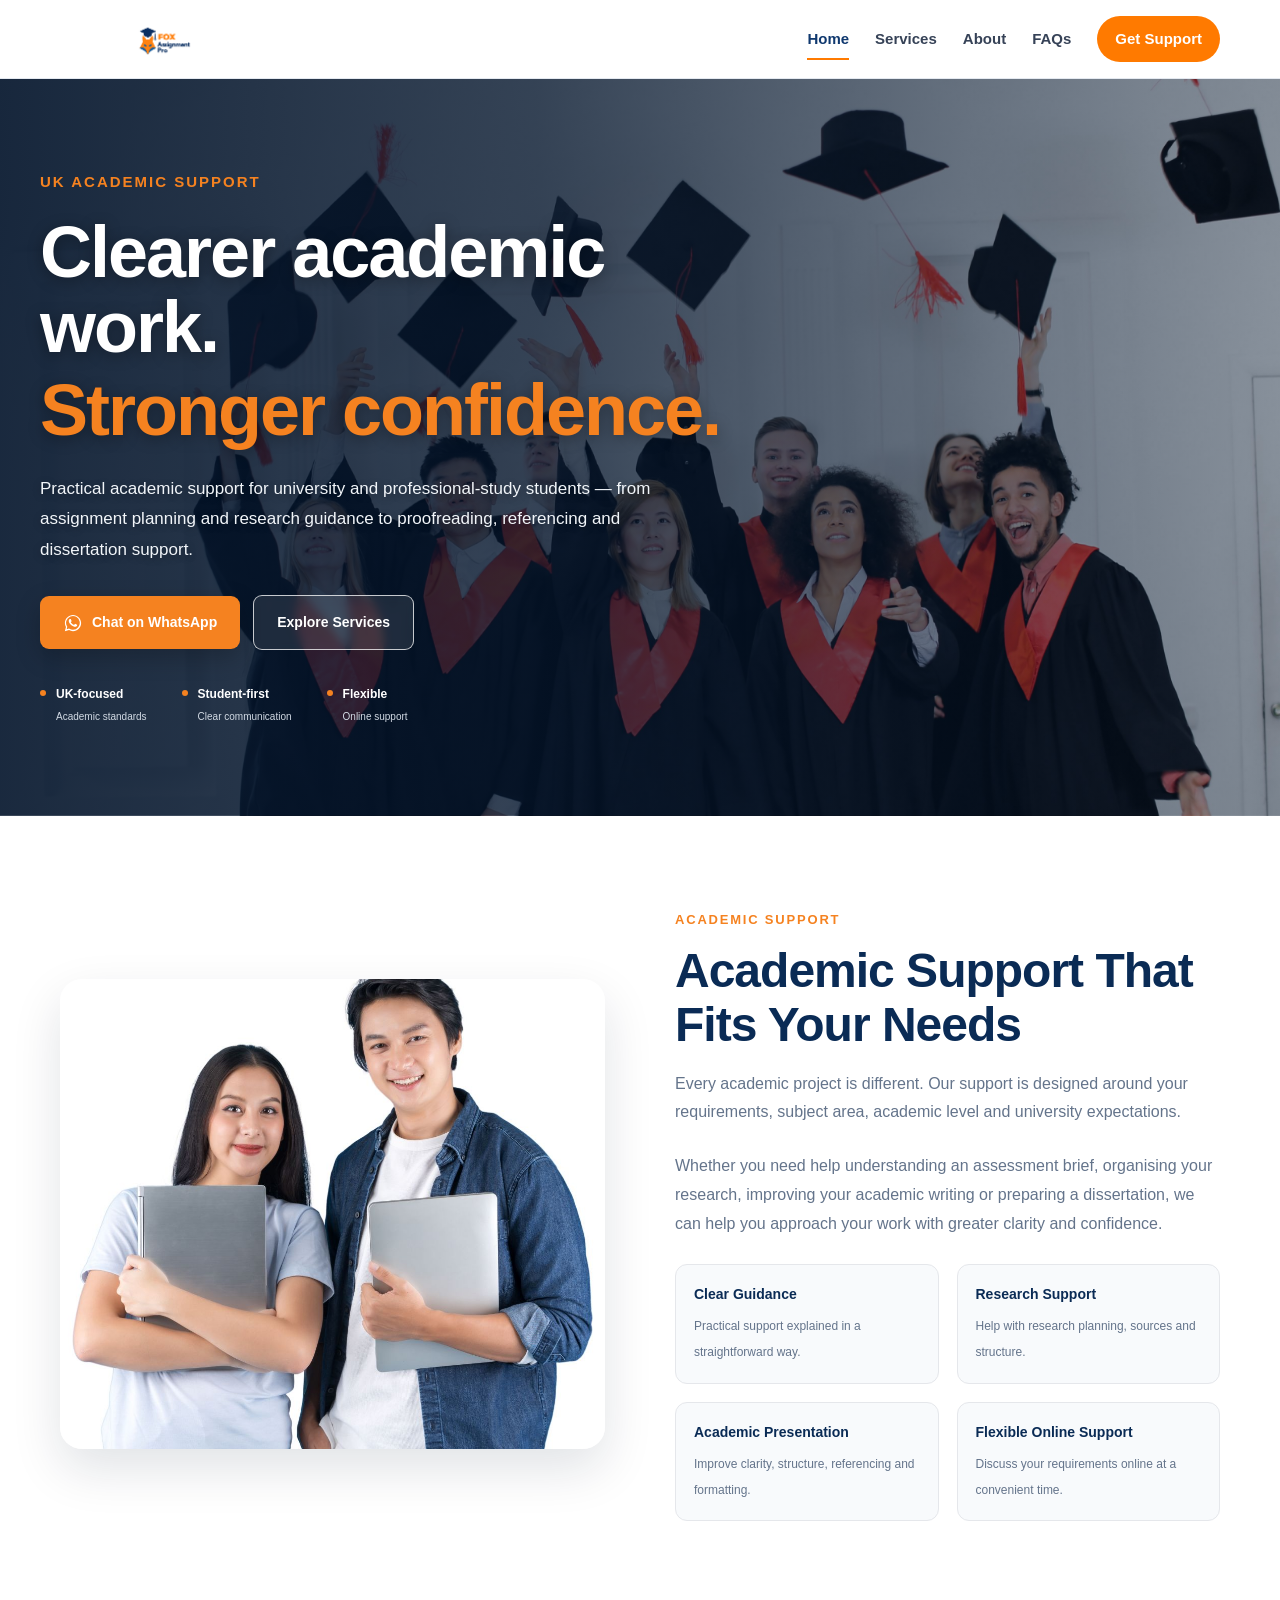
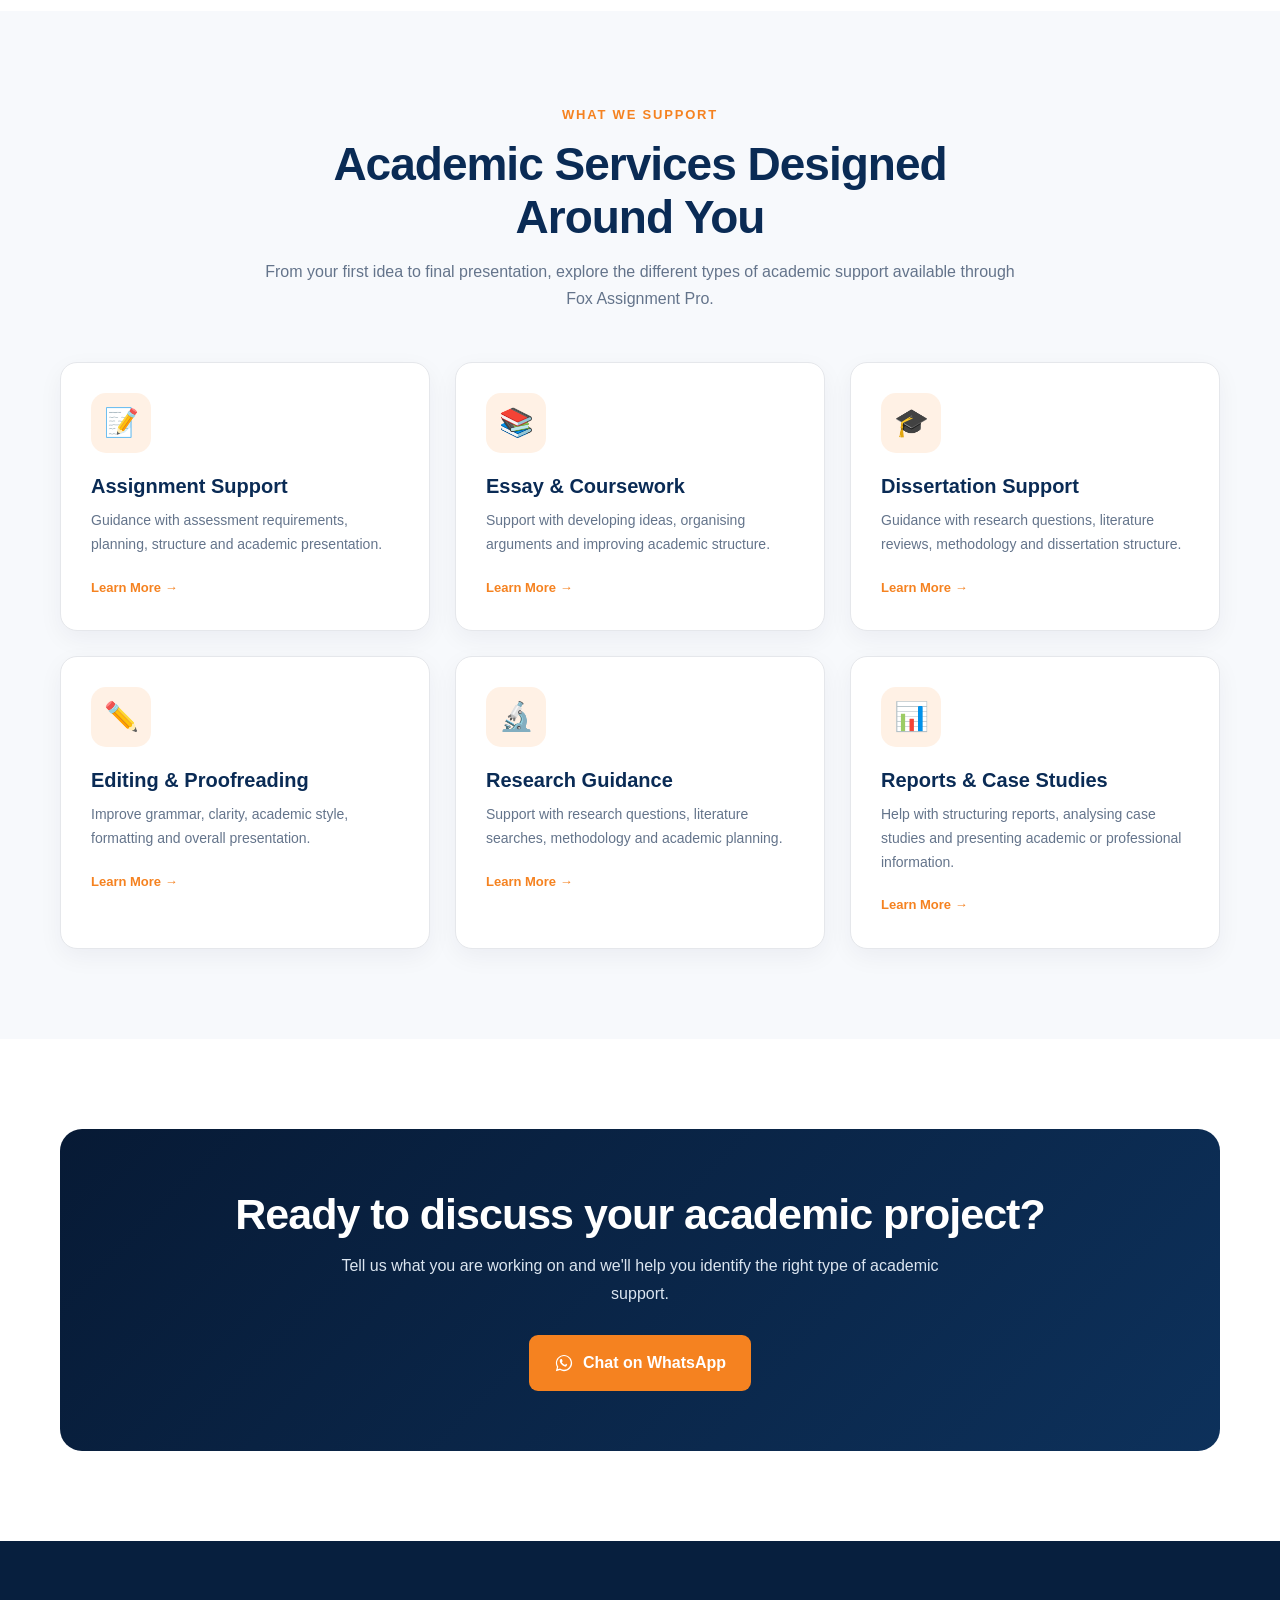
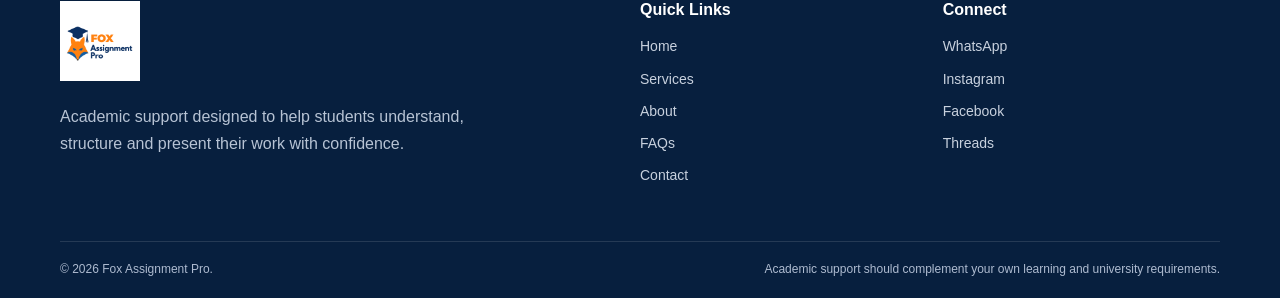
==== index.html @ 258c2dcb "Update index.html" ====
<!DOCTYPE html>
<html lang="en-GB">

<head>

    <meta charset="UTF-8">

    <meta name="viewport"
        content="width=device-width, initial-scale=1.0">

    <meta name="description"
        content="Fox Assignment Pro provides practical academic support for university and professional-study students, including assignment guidance, research support, proofreading and dissertation guidance.">

    <title>Fox Assignment Pro | Academic Support</title>

    <link rel="stylesheet"
        href="css/style.css">


    <style>

        /* =====================================================
           HOMEPAGE HERO
        ===================================================== */

        .home-hero {

            position: relative;

            min-height: 700px;

            display: flex;

            align-items: center;

            padding: 90px 20px;

            overflow: hidden;

            color: #ffffff;

            background-image:

                linear-gradient(
                    90deg,
                    rgba(3, 20, 43, 0.91) 0%,
                    rgba(3, 20, 43, 0.78) 42%,
                    rgba(3, 20, 43, 0.38) 100%
                ),

                url("home-hero.jpg");

            background-size: cover;

            background-position: center;

            background-repeat: no-repeat;

        }


        .home-hero-container {

            position: relative;

            z-index: 2;

            width: 100%;

            max-width: 1200px;

            margin: 0 auto;

        }


        .home-hero-content {

            max-width: 720px;

        }


        .home-eyebrow {

            display: inline-block;

            color: #f58220;

            font-size: 15px;

            font-weight: 900;

            text-transform: uppercase;

            letter-spacing: 2px;

            margin-bottom: 20px;

        }


        .home-hero h1 {

            margin: 0;

            color: #ffffff;

            font-size:
                clamp(44px, 6vw, 72px);

            line-height: 1.05;

            font-weight: 800;

            letter-spacing: -2px;

            text-shadow:
                0 3px 15px rgba(0,0,0,0.35);

        }


        .home-hero h1 .orange-text {

            display: block;

            color: #f58220;

            margin-top: 7px;

        }


        .home-hero-description {

            max-width: 650px;

            margin:
                25px 0 0;

            color: #f1f5f9;

            font-size: 17px;

            line-height: 1.8;

            text-shadow:
                0 2px 8px rgba(0,0,0,0.3);

        }


        /* =====================================================
           HERO BUTTONS
        ===================================================== */

        .home-hero-buttons {

            display: flex;

            align-items: center;

            gap: 13px;

            flex-wrap: wrap;

            margin-top: 30px;

        }


        .home-whatsapp-button {

            display: inline-flex;

            align-items: center;

            justify-content: center;

            gap: 9px;

            background: #f58220;

            color: #ffffff;

            padding:
                15px 23px;

            border-radius: 9px;

            text-decoration: none;

            font-size: 14px;

            font-weight: 800;

            transition:
                all 0.3s ease;

            box-shadow:
                0 8px 25px
                rgba(0,0,0,0.22);

        }


        .home-whatsapp-button:hover {

            background: #ffffff;

            color: #071a35;

            transform:
                translateY(-3px);

        }


        .home-explore-button {

            display: inline-flex;

            align-items: center;

            justify-content: center;

            background:
                rgba(255,255,255,0.10);

            color: #ffffff;

            border:
                1px solid
                rgba(255,255,255,0.75);

            padding:
                15px 23px;

            border-radius: 9px;

            text-decoration: none;

            font-size: 14px;

            font-weight: 800;

            transition:
                all 0.3s ease;

            backdrop-filter: blur(5px);

        }


        .home-explore-button:hover {

            background: #ffffff;

            color: #071a35;

            border-color: #ffffff;

        }


        .home-whatsapp-icon {

            width: 20px;

            height: 20px;

            flex-shrink: 0;

        }


        /* =====================================================
           HERO TRUST POINTS
        ===================================================== */

        .home-trust-points {

            display: flex;

            gap: 35px;

            flex-wrap: wrap;

            margin-top: 35px;

        }


        .home-trust-item {

            position: relative;

            padding-left: 16px;

        }


        .home-trust-item::before {

            content: "";

            position: absolute;

            left: 0;

            top: 5px;

            width: 6px;

            height: 6px;

            background: #f58220;

            border-radius: 50%;

        }


        .home-trust-title {

            display: block;

            color: #ffffff;

            font-size: 12px;

            font-weight: 800;

            margin-bottom: 4px;

        }


        .home-trust-description {

            display: block;

            color: #d2dae4;

            font-size: 10px;

        }


        /* =====================================================
           ACADEMIC SUPPORT INTRO
        ===================================================== */

        .academic-support-section {

            background: #ffffff;

        }


        .academic-support-layout {

            display: grid;

            grid-template-columns:
                1fr 1fr;

            gap: 70px;

            align-items: center;

        }


        .academic-support-image {

            width: 100%;

            height: 470px;

            object-fit: cover;

            border-radius: 22px;

            display: block;

            box-shadow:
                0 20px 50px
                rgba(7, 26, 53, 0.12);

        }


        .academic-support-content {

            max-width: 590px;

        }


        .academic-support-label {

            display: inline-block;

            color: #f58220;

            font-size: 13px;

            font-weight: 900;

            text-transform: uppercase;

            letter-spacing: 1.8px;

            margin-bottom: 14px;

        }


        .academic-support-content h2 {

            margin:
                0 0 18px;

            color: #0a2b55;

            font-size:
                clamp(34px, 4vw, 48px);

            line-height: 1.12;

            font-weight: 800;

        }


        .academic-support-content > p {

            margin:
                0 0 25px;

            color: #64748b;

            font-size: 16px;

            line-height: 1.8;

        }


        .academic-support-points {

            display: grid;

            grid-template-columns:
                1fr 1fr;

            gap: 18px;

            margin-top: 25px;

        }


        .academic-support-point {

            padding:
                18px;

            background: #f8fafc;

            border:
                1px solid #e5e7eb;

            border-radius: 12px;

        }


        .academic-support-point strong {

            display: block;

            color: #0a2b55;

            font-size: 14px;

            margin-bottom: 6px;

        }


        .academic-support-point span {

            color: #64748b;

            font-size: 12px;

            line-height: 1.5;

        }


        /* =====================================================
           SERVICES SECTION
        ===================================================== */

        .home-services-section {

            background: #f7f9fc;

        }


        .home-services-intro {

            max-width: 760px;

            margin:
                0 auto 50px;

            text-align: center;

        }


        .home-services-label {

            display: inline-block;

            color: #f58220;

            font-size: 13px;

            font-weight: 900;

            text-transform: uppercase;

            letter-spacing: 1.8px;

            margin-bottom: 12px;

        }


        .home-services-intro h2 {

            margin:
                0 0 14px;

            color: #0a2b55;

            font-size:
                clamp(32px, 4vw, 46px);

            line-height: 1.15;

            font-weight: 800;

        }


        .home-services-intro p {

            margin: 0;

            color: #64748b;

            font-size: 16px;

            line-height: 1.7;

        }


        .home-service-grid {

            display: grid;

            grid-template-columns:
                repeat(3, 1fr);

            gap: 25px;

        }


        .home-service-card {

            background: #ffffff;

            border:
                1px solid #e5e7eb;

            border-radius: 17px;

            padding: 30px;

            box-shadow:
                0 8px 25px
                rgba(7, 26, 53, 0.05);

            transition:
                all 0.3s ease;

        }


        .home-service-card:hover {

            transform:
                translateY(-7px);

            box-shadow:
                0 18px 40px
                rgba(7, 26, 53, 0.12);

        }


        .home-service-icon {

            width: 60px;

            height: 60px;

            border-radius: 15px;

            display: flex;

            align-items: center;

            justify-content: center;

            background: #fff1e5;

            font-size: 28px;

            margin-bottom: 20px;

        }


        .home-service-card h3 {

            color: #0a2b55;

            font-size: 20px;

            line-height: 1.3;

            margin:
                0 0 10px;

        }


        .home-service-card p {

            color: #64748b;

            font-size: 14px;

            line-height: 1.7;

            margin:
                0 0 17px;

        }


        .home-service-card a {

            color: #f58220;

            font-size: 13px;

            font-weight: 800;

            text-decoration: none;

        }


        .home-service-card a:hover {

            color: #0a2b55;

        }


        /* =====================================================
           FINAL CTA
        ===================================================== */

        .home-final-cta {

            background:
                linear-gradient(
                    135deg,
                    #071a35,
                    #0d315b
                );

            border-radius: 22px;

            padding:
                60px 35px;

            color: #ffffff;

            text-align: center;

        }


        .home-final-cta h2 {

            margin:
                0 0 12px;

            color: #ffffff;

            font-size:
                clamp(30px, 4vw, 43px);

            line-height: 1.2;

        }


        .home-final-cta p {

            max-width: 650px;

            margin:
                0 auto 28px;

            color: #dbe5f0;

            line-height: 1.7;

            font-size: 16px;

        }


        .home-final-cta-button {

            display: inline-flex;

            align-items: center;

            justify-content: center;

            gap: 9px;

            background: #f58220;

            color: #ffffff;

            padding:
                15px 25px;

            border-radius: 9px;

            text-decoration: none;

            font-weight: 800;

            transition:
                all 0.3s ease;

        }


        .home-final-cta-button:hover {

            background: #ffffff;

            color: #071a35;

            transform:
                translateY(-2px);

        }


        /* =====================================================
           TABLET
        ===================================================== */

        @media (max-width: 950px) {

            .home-hero {

                min-height: 650px;

                background-position:
                    center center;

            }


            .academic-support-layout {

                grid-template-columns: 1fr;

                gap: 45px;

            }


            .academic-support-content {

                max-width: 800px;

            }


            .academic-support-image {

                height: 430px;

            }


            .home-service-grid {

                grid-template-columns:
                    repeat(2, 1fr);

            }

        }


        /* =====================================================
           MOBILE
        ===================================================== */

        @media (max-width: 650px) {

            .home-hero {

                min-height: auto;

                padding:
                    80px 18px;

                background-position:
                    62% center;

            }


            .home-hero h1 {

                font-size: 43px;

                letter-spacing: -1px;

            }


            .home-eyebrow {

                font-size: 12px;

                letter-spacing: 1.5px;

            }


            .home-hero-description {

                font-size: 15px;

                line-height: 1.7;

            }


            .home-hero-buttons {

                flex-direction: column;

                align-items: stretch;

            }


            .home-whatsapp-button,
            .home-explore-button {

                width: 100%;

                box-sizing: border-box;

            }


            .home-trust-points {

                display: grid;

                grid-template-columns:
                    repeat(3, 1fr);

                gap: 12px;

            }


            .home-trust-title {

                font-size: 10px;

            }


            .home-trust-description {

                font-size: 8px;

            }


            .academic-support-layout {

                gap: 35px;

            }


            .academic-support-image {

                height: 350px;

                border-radius: 16px;

            }


            .academic-support-content h2 {

                font-size: 34px;

            }


            .academic-support-points {

                grid-template-columns: 1fr;

            }


            .home-service-grid {

                grid-template-columns: 1fr;

            }


            .home-final-cta {

                padding:
                    45px 25px;

            }

        }

    </style>

</head>


<body>


    <!-- =====================================================
         HEADER
    ===================================================== -->

    <header class="site-header">

        <div class="container nav-wrap">


            <a
                class="brand"
                href="index.html">

                <img
                    src="logo.png"
                    alt="Fox Assignment Pro logo">

            </a>


            <button
                class="menu-toggle"
                aria-label="Open navigation"
                aria-expanded="false">

                ☰

            </button>


            <nav class="nav">


                <a
                    class="active"
                    href="index.html">

                    Home

                </a>


                <a
                    href="services.html">

                    Services

                </a>


                <a
                    href="about.html">

                    About

                </a>


                <a
                    href="faq.html">

                    FAQs

                </a>


                <a
                    class="nav-cta"
                    href="contact.html">

                    Get Support

                </a>


            </nav>


        </div>

    </header>



    <main>


        <!-- =================================================
             HERO
        ================================================= -->

        <section class="home-hero">


            <div class="home-hero-container">


                <div class="home-hero-content">


                    <span class="home-eyebrow">

                        UK ACADEMIC SUPPORT

                    </span>


                    <h1>

                        Clearer academic work.

                        <span class="orange-text">

                            Stronger confidence.

                        </span>

                    </h1>


                    <p class="home-hero-description">

                        Practical academic support for university
                        and professional-study students — from
                        assignment planning and research guidance
                        to proofreading, referencing and
                        dissertation support.

                    </p>


                    <div class="home-hero-buttons">


                        <!-- WHATSAPP -->

                        <a
                            class="home-whatsapp-button"
                            href="https://wa.me/447916691104?text=Hello%20Fox%20Assignment%20Pro%2C%20I%20would%20like%20to%20discuss%20academic%20support."
                            target="_blank"
                            rel="noopener">


                            <svg
                                class="home-whatsapp-icon"
                                viewBox="0 0 32 32"
                                xmlns="http://www.w3.org/2000/svg"
                                aria-hidden="true">

                                <path
                                    fill="currentColor"
                                    d="M16 3C8.82 3 3 8.82 3 16c0 2.3.6 4.55 1.74 6.54L3 29l6.64-1.7A12.94 12.94 0 0 0 16 29c7.18 0 13-5.82 13-13S23.18 3 16 3zm0 23.7c-2.05 0-4.06-.55-5.81-1.6l-.42-.25-3.94 1.01 1.05-3.83-.27-.44A10.95 10.95 0 1 1 16 26.7zm6-8.22c-.33-.17-1.96-.97-2.26-1.08-.3-.11-.52-.17-.74.17-.22.33-.85 1.08-1.04 1.3-.19.22-.38.25-.71.08-.33-.17-1.4-.52-2.67-1.65-.99-.88-1.66-1.96-1.85-2.29-.19-.33-.02-.51.14-.68.15-.15.33-.38.49-.57.16-.19.22-.33.33-.55.11-.22.06-.41-.03-.58-.08-.17-.74-1.78-1.01-2.44-.27-.64-.54-.55-.74-.56h-.63c-.22 0-.58.08-.88.41-.3.33-1.16 1.13-1.16 2.76s1.19 3.2 1.35 3.42c.17.22 2.34 3.58 5.67 5.02.79.34 1.41.54 1.89.69.79.25 1.5.21 2.07.13.63-.09 1.96-.8 2.24-1.57.27-.77.27-1.43.19-1.57-.08-.14-.3-.22-.63-.39z"/>

                            </svg>


                            Chat on WhatsApp


                        </a>


                        <a
                            class="home-explore-button"
                            href="services.html">

                            Explore Services

                        </a>


                    </div>


                    <div class="home-trust-points">


                        <div class="home-trust-item">

                            <span class="home-trust-title">

                                UK-focused

                            </span>

                            <span class="home-trust-description">

                                Academic standards

                            </span>

                        </div>


                        <div class="home-trust-item">

                            <span class="home-trust-title">

                                Student-first

                            </span>

                            <span class="home-trust-description">

                                Clear communication

                            </span>

                        </div>


                        <div class="home-trust-item">

                            <span class="home-trust-title">

                                Flexible

                            </span>

                            <span class="home-trust-description">

                                Online support

                            </span>

                        </div>


                    </div>


                </div>


            </div>


        </section>



        <!-- =================================================
             ACADEMIC SUPPORT SECTION
        ================================================= -->

        <section
            class="section academic-support-section">


            <div class="container">


                <div class="academic-support-layout">


                    <!-- IMAGE -->

                    <div>

                        <img
                            class="academic-support-image"
                            src="academic-support.jpg"
                            alt="Students working with laptops">

                    </div>


                    <!-- TEXT -->

                    <div class="academic-support-content">


                        <span class="academic-support-label">

                            ACADEMIC SUPPORT

                        </span>


                        <h2>

                            Academic Support That Fits Your Needs

                        </h2>


                        <p>

                            Every academic project is different.
                            Our support is designed around your
                            requirements, subject area, academic
                            level and university expectations.

                        </p>


                        <p>

                            Whether you need help understanding an
                            assessment brief, organising your research,
                            improving your academic writing or
                            preparing a dissertation, we can help
                            you approach your work with greater
                            clarity and confidence.

                        </p>


                        <div class="academic-support-points">


                            <div class="academic-support-point">

                                <strong>

                                    Clear Guidance

                                </strong>

                                <span>

                                    Practical support explained
                                    in a straightforward way.

                                </span>

                            </div>


                            <div class="academic-support-point">

                                <strong>

                                    Research Support

                                </strong>

                                <span>

                                    Help with research planning,
                                    sources and structure.

                                </span>

                            </div>


                            <div class="academic-support-point">

                                <strong>

                                    Academic Presentation

                                </strong>

                                <span>

                                    Improve clarity, structure,
                                    referencing and formatting.

                                </span>

                            </div>


                            <div class="academic-support-point">

                                <strong>

                                    Flexible Online Support

                                </strong>

                                <span>

                                    Discuss your requirements
                                    online at a convenient time.

                                </span>

                            </div>


                        </div>


                    </div>


                </div>


            </div>


        </section>



        <!-- =================================================
             SERVICES
        ================================================= -->

        <section
            class="section home-services-section">


            <div class="container">


                <div class="home-services-intro">


                    <span class="home-services-label">

                        WHAT WE SUPPORT

                    </span>


                    <h2>

                        Academic Services Designed Around You

                    </h2>


                    <p>

                        From your first idea to final presentation,
                        explore the different types of academic
                        support available through Fox Assignment Pro.

                    </p>


                </div>



                <div class="home-service-grid">


                    <!-- SERVICE 1 -->

                    <article class="home-service-card">


                        <div class="home-service-icon">

                            📝

                        </div>


                        <h3>

                            Assignment Support

                        </h3>


                        <p>

                            Guidance with assessment requirements,
                            planning, structure and academic
                            presentation.

                        </p>


                        <a href="services.html">

                            Learn More →

                        </a>


                    </article>



                    <!-- SERVICE 2 -->

                    <article class="home-service-card">


                        <div class="home-service-icon">

                            📚

                        </div>


                        <h3>

                            Essay & Coursework

                        </h3>


                        <p>

                            Support with developing ideas,
                            organising arguments and improving
                            academic structure.

                        </p>


                        <a href="services.html">

                            Learn More →

                        </a>


                    </article>



                    <!-- SERVICE 3 -->

                    <article class="home-service-card">


                        <div class="home-service-icon">

                            🎓

                        </div>


                        <h3>

                            Dissertation Support

                        </h3>


                        <p>

                            Guidance with research questions,
                            literature reviews, methodology and
                            dissertation structure.

                        </p>


                        <a href="services.html">

                            Learn More →

                        </a>


                    </article>



                    <!-- SERVICE 4 -->

                    <article class="home-service-card">


                        <div class="home-service-icon">

                            ✏️

                        </div>


                        <h3>

                            Editing & Proofreading

                        </h3>


                        <p>

                            Improve grammar, clarity, academic
                            style, formatting and overall
                            presentation.

                        </p>


                        <a href="services.html">

                            Learn More →

                        </a>


                    </article>



                    <!-- SERVICE 5 -->

                    <article class="home-service-card">


                        <div class="home-service-icon">

                            🔬

                        </div>


                        <h3>

                            Research Guidance

                        </h3>


                        <p>

                            Support with research questions,
                            literature searches, methodology
                            and academic planning.

                        </p>


                        <a href="services.html">

                            Learn More →

                        </a>


                    </article>



                    <!-- SERVICE 6 -->

                    <article class="home-service-card">


                        <div class="home-service-icon">

                            📊

                        </div>


                        <h3>

                            Reports & Case Studies

                        </h3>


                        <p>

                            Help with structuring reports,
                            analysing case studies and presenting
                            academic or professional information.

                        </p>


                        <a href="services.html">

                            Learn More →

                        </a>


                    </article>


                </div>


            </div>


        </section>



        <!-- =================================================
             FINAL CTA
        ================================================= -->

        <section class="section">


            <div class="container">


                <div class="home-final-cta">


                    <h2>

                        Ready to discuss your academic project?

                    </h2>


                    <p>

                        Tell us what you are working on and
                        we'll help you identify the right type
                        of academic support.

                    </p>


                    <a
                        class="home-final-cta-button"
                        href="https://wa.me/447916691104?text=Hello%20Fox%20Assignment%20Pro%2C%20I%20would%20like%20to%20discuss%20my%20academic%20project."
                        target="_blank"
                        rel="noopener">


                        <svg
                            class="home-whatsapp-icon"
                            viewBox="0 0 32 32"
                            xmlns="http://www.w3.org/2000/svg"
                            aria-hidden="true">

                            <path
                                fill="currentColor"
                                d="M16 3C8.82 3 3 8.82 3 16c0 2.3.6 4.55 1.74 6.54L3 29l6.64-1.7A12.94 12.94 0 0 0 16 29c7.18 0 13-5.82 13-13S23.18 3 16 3zm0 23.7c-2.05 0-4.06-.55-5.81-1.6l-.42-.25-3.94 1.01 1.05-3.83-.27-.44A10.95 10.95 0 1 1 16 26.7zm6-8.22c-.33-.17-1.96-.97-2.26-1.08-.3-.11-.52-.17-.74.17-.22.33-.85 1.08-1.04 1.3-.19.22-.38.25-.71.08-.33-.17-1.4-.52-2.67-1.65-.99-.88-1.66-1.96-1.85-2.29-.19-.33-.02-.51.14-.68.15-.15.33-.38.49-.57.16-.19.22-.33.33-.55.11-.22.06-.41-.03-.58-.08-.17-.74-1.78-1.01-2.44-.27-.64-.54-.55-.74-.56h-.63c-.22 0-.58.08-.88.41-.3.33-1.16 1.13-1.16 2.76s1.19 3.2 1.35 3.42c.17.22 2.34 3.58 5.67 5.02.79.34 1.41.54 1.89.69.63-.09 1.96-.8 2.24-1.57.27-.77.27-1.43.19-1.57-.08-.14-.3-.22-.63-.39z"/>

                        </svg>


                        Chat on WhatsApp


                    </a>


                </div>


            </div>


        </section>


    </main>



    <!-- =====================================================
         FOOTER
    ===================================================== -->

    <footer class="footer">


        <div class="container footer-grid">


            <div>


                <img
                    class="footer-logo"
                    src="logo.png"
                    alt="Fox Assignment Pro">


                <p>

                    Academic support designed to help students
                    understand, structure and present their work
                    with confidence.

                </p>


            </div>



            <div>


                <h3>

                    Quick Links

                </h3>


                <a href="index.html">
                    Home
                </a>


                <a href="services.html">
                    Services
                </a>


                <a href="about.html">
                    About
                </a>


                <a href="faq.html">
                    FAQs
                </a>


                <a href="contact.html">
                    Contact
                </a>


            </div>



            <div>


                <h3>

                    Connect

                </h3>


                <a
                    href="https://wa.me/447916691104"
                    target="_blank"
                    rel="noopener">

                    WhatsApp

                </a>


                <a
                    href="https://www.instagram.com/foxassignmentpro1/"
                    target="_blank"
                    rel="noopener">

                    Instagram

                </a>


                <a
                    href="https://www.facebook.com/profile.php?id=61591156565168&sk=about"
                    target="_blank"
                    rel="noopener">

                    Facebook

                </a>


                <a
                    href="https://www.threads.com/@foxassignmentpro1/"
                    target="_blank"
                    rel="noopener">

                    Threads

                </a>


            </div>


        </div>



        <div class="container footer-bottom">


            <span>

                ©
                <span id="year"></span>
                Fox Assignment Pro.

            </span>


            <span>

                Academic support should complement
                your own learning and university
                requirements.

            </span>


        </div>


    </footer>



    <script src="js/script.js"></script>


</body>

</html>
---- css/style.css ----
:root{
  --navy:#10396f;
  --navy-dark:#092b55;
  --orange:#ff7a00;
  --orange-light:#fff1e4;
  --text:#172033;
  --muted:#657085;
  --bg:#ffffff;
  --light:#f6f8fb;
  --border:#e4e9f0;
  --shadow:0 18px 45px rgba(16,57,111,.10);
  --radius:18px;
  --container:1160px;
}
*{box-sizing:border-box}
html{scroll-behavior:smooth}
body{margin:0;font-family:Arial,Helvetica,sans-serif;color:var(--text);background:var(--bg);line-height:1.65}
a{color:inherit;text-decoration:none}
.container{width:min(var(--container),calc(100% - 40px));margin:auto}
.site-header{position:sticky;top:0;z-index:50;background:rgba(255,255,255,.96);backdrop-filter:blur(10px);border-bottom:1px solid var(--border)}
.nav-wrap{height:78px;display:flex;align-items:center;justify-content:space-between;gap:30px}
.brand img{display:block;width:210px;height:auto;max-height:62px;object-fit:contain}
.nav{display:flex;align-items:center;gap:26px;font-size:15px;font-weight:700}
.nav a{color:#364257;position:relative}
.nav a:hover,.nav a.active{color:var(--navy)}
.nav a.active:after{content:"";position:absolute;left:0;right:0;bottom:-9px;height:2px;background:var(--orange)}
.nav .nav-cta{padding:11px 18px;border-radius:999px;background:var(--orange);color:#fff}
.nav .nav-cta:after{display:none}
.menu-toggle{display:none;border:0;background:transparent;font-size:28px;color:var(--navy);cursor:pointer}
.hero{padding:82px 0 70px;background:linear-gradient(135deg,#f8fbff 0%,#fff 60%,#fff7ef 100%)}
.hero-grid{display:grid;grid-template-columns:1.15fr .85fr;gap:70px;align-items:center}
.eyebrow{display:inline-block;color:var(--orange);font-size:13px;font-weight:800;letter-spacing:1.5px;text-transform:uppercase;margin-bottom:12px}
h1,h2,h3{line-height:1.15;margin:0 0 16px;color:var(--navy-dark)}
h1{font-size:clamp(42px,6vw,68px);letter-spacing:-2px}
h1 span{color:var(--orange)}
h2{font-size:clamp(30px,4vw,44px);letter-spacing:-1px}
h3{font-size:21px}
p{color:var(--muted);margin:0 0 16px}
.hero-text{font-size:18px;max-width:690px}
.hero-buttons{display:flex;gap:14px;flex-wrap:wrap;margin:28px 0 34px}
.btn{display:inline-flex;align-items:center;justify-content:center;border-radius:10px;padding:14px 22px;font-weight:800;border:2px solid transparent;cursor:pointer;font-size:15px}
.btn-primary{background:var(--orange);color:#fff}
.btn-primary:hover{background:#e96e00}
.btn-secondary{border-color:var(--navy);color:var(--navy);background:#fff}
.btn-secondary:hover{background:var(--navy);color:#fff}
.btn-light{background:#fff;color:var(--navy)}
.trust-row{display:flex;gap:30px;flex-wrap:wrap}
.trust-row div{display:flex;flex-direction:column}
.trust-row strong{font-size:14px;color:var(--navy)}
.trust-row span{font-size:12px;color:var(--muted)}
.hero-card{background:#fff;border:1px solid var(--border);border-radius:24px;padding:36px;box-shadow:var(--shadow);position:relative;overflow:hidden}
.hero-card:before{content:"";position:absolute;right:-80px;top:-90px;width:220px;height:220px;border-radius:50%;background:var(--orange-light)}
.fox-badge{position:relative;display:inline-flex;background:var(--navy);color:#fff;border-radius:12px;padding:8px 13px;font-weight:900;letter-spacing:2px;margin-bottom:20px}
.hero-card h2{font-size:31px;max-width:390px}
.card-link{display:inline-block;font-weight:800;color:var(--orange);margin:10px 0 22px}
.mini-list{display:grid;gap:12px;border-top:1px solid var(--border);padding-top:20px}
.mini-list span{font-size:14px;font-weight:700;color:#3d485c}
.section{padding:90px 0}
.section-light{background:var(--light)}
.section-heading{max-width:700px;margin-bottom:45px}
.section-heading.center{text-align:center;margin-left:auto;margin-right:auto}
.section-heading p{font-size:17px}
.service-grid{display:grid;grid-template-columns:repeat(3,1fr);gap:22px}
.service-card{background:#fff;border:1px solid var(--border);padding:28px;border-radius:var(--radius);transition:.25s}
.service-card:hover{transform:translateY(-5px);box-shadow:var(--shadow)}
.icon,.detail-icon{font-size:34px;margin-bottom:18px}
.service-card p{font-size:15px}
.service-card a{font-weight:800;color:var(--orange);font-size:14px}
.process{background:#fff}
.process-grid{display:grid;grid-template-columns:repeat(3,1fr);gap:24px}
.process-card{padding:30px;border:1px solid var(--border);border-radius:var(--radius);background:#fff}
.process-card>span,.feature-grid>div>span{display:inline-flex;width:42px;height:42px;align-items:center;justify-content:center;border-radius:50%;background:var(--orange-light);color:var(--orange);font-weight:900;margin-bottom:22px}
.subjects{background:var(--navy);color:#fff}
.subjects h2,.subjects p{color:#fff}
.subjects p{opacity:.8}
.two-col{display:grid;grid-template-columns:1fr 1fr;gap:70px;align-items:center}
.subject-list{display:grid;grid-template-columns:1fr 1fr;gap:12px}
.subject-list span{background:rgba(255,255,255,.09);border:1px solid rgba(255,255,255,.15);padding:14px 16px;border-radius:10px;font-weight:700;font-size:14px}
.cta-section{padding:58px 0;background:var(--orange)}
.cta-inner{display:flex;align-items:center;justify-content:space-between;gap:30px}
.cta-inner h2,.cta-inner p{color:#fff}
.cta-inner .eyebrow{color:#fff;opacity:.8}
.page-hero{padding:72px 0;background:linear-gradient(135deg,#f8fbff,#fff7ef)}
.page-hero p{font-size:18px;max-width:700px}
.service-detail-grid{display:grid;grid-template-columns:repeat(2,1fr);gap:24px}
.detail-card{background:#fff;border:1px solid var(--border);border-radius:var(--radius);padding:34px;box-shadow:0 8px 25px rgba(0,0,0,.03)}
.detail-card ul{margin:20px 0 0;padding-left:20px;color:#465267}
.detail-card li{margin:7px 0}
.about-copy{align-items:start}
.values-card{background:#fff;border:1px solid var(--border);border-radius:var(--radius);padding:32px;box-shadow:var(--shadow)}
.values-card>div{padding:18px 0;border-top:1px solid var(--border)}
.values-card strong{color:var(--navy)}
.values-card p{font-size:14px;margin:5px 0 0}
.feature-grid{display:grid;grid-template-columns:repeat(3,1fr);gap:24px}
.feature-grid>div{border:1px solid var(--border);border-radius:var(--radius);padding:28px}
.faq-list{max-width:850px}
details{background:#fff;border:1px solid var(--border);border-radius:14px;margin-bottom:14px;padding:0 22px}
summary{cursor:pointer;padding:22px 0;font-weight:800;color:var(--navy);list-style:none}
summary::-webkit-details-marker{display:none}
summary:after{content:"+";float:right;color:var(--orange);font-size:24px}
details[open] summary:after{content:"−"}
details p{padding:0 0 22px;margin:0}
.contact-grid{display:grid;grid-template-columns:.85fr 1.15fr;gap:60px;align-items:start}
.contact-info h2,.form-card h2{font-size:34px}
.contact-method{border-top:1px solid var(--border);padding:16px 0;display:flex;justify-content:space-between;gap:20px}
.contact-method strong{color:var(--navy)}
.contact-method a{color:var(--orange);font-weight:700}
.form-card{background:#fff;border:1px solid var(--border);border-radius:var(--radius);padding:32px;box-shadow:var(--shadow)}
.form-card label{display:block;font-size:14px;font-weight:800;color:var(--navy);margin:15px 0 7px}
.form-card input,.form-card select,.form-card textarea{width:100%;padding:13px 14px;border:1px solid #d5dce6;border-radius:9px;font:inherit;background:#fff;color:var(--text)}
.form-card input:focus,.form-card select:focus,.form-card textarea:focus{outline:2px solid rgba(255,122,0,.2);border-color:var(--orange)}
.form-card button{margin-top:20px;width:100%}
.small{font-size:13px}
.footer{background:#071f3e;color:#fff;padding:60px 0 0}
.footer-grid{display:grid;grid-template-columns:1.5fr .7fr .8fr;gap:60px;padding-bottom:45px}
.footer-logo{width:220px;max-height:80px;object-fit:contain;object-position:left center;margin-bottom:15px}
.footer p{color:#b7c3d4;max-width:430px}
.footer h3{color:#fff;font-size:16px}
.footer a{display:block;color:#c8d1de;margin:9px 0;font-size:14px}
.footer a:hover{color:#fff}
.footer-bottom{border-top:1px solid rgba(255,255,255,.12);padding:18px 0;display:flex;justify-content:space-between;gap:20px;color:#aebbd0;font-size:12px}
@media(max-width:900px){
  .menu-toggle{display:block}
  .nav{display:none;position:absolute;left:20px;right:20px;top:78px;background:#fff;border:1px solid var(--border);border-radius:14px;padding:18px;box-shadow:var(--shadow);flex-direction:column;align-items:stretch;gap:12px}
  .nav.open{display:flex}
  .nav a{padding:9px}
  .nav a.active:after{display:none}
  .hero-grid,.two-col,.contact-grid{grid-template-columns:1fr}
  .service-grid,.process-grid,.feature-grid{grid-template-columns:1fr 1fr}
  .hero{padding-top:60px}
  .cta-inner{align-items:flex-start;flex-direction:column}
}
@media(max-width:620px){
  .container{width:min(var(--container),calc(100% - 28px))}
  .brand img{width:175px}
  .service-grid,.process-grid,.feature-grid,.service-detail-grid{grid-template-columns:1fr}
  .subject-list{grid-template-columns:1fr}
  .section{padding:65px 0}
  .hero{padding:48px 0 55px}
  h1{font-size:42px}
  .hero-card{padding:26px}
  .trust-row{gap:18px}
  .footer-grid{grid-template-columns:1fr;gap:30px}
  .footer-bottom{flex-direction:column}
}
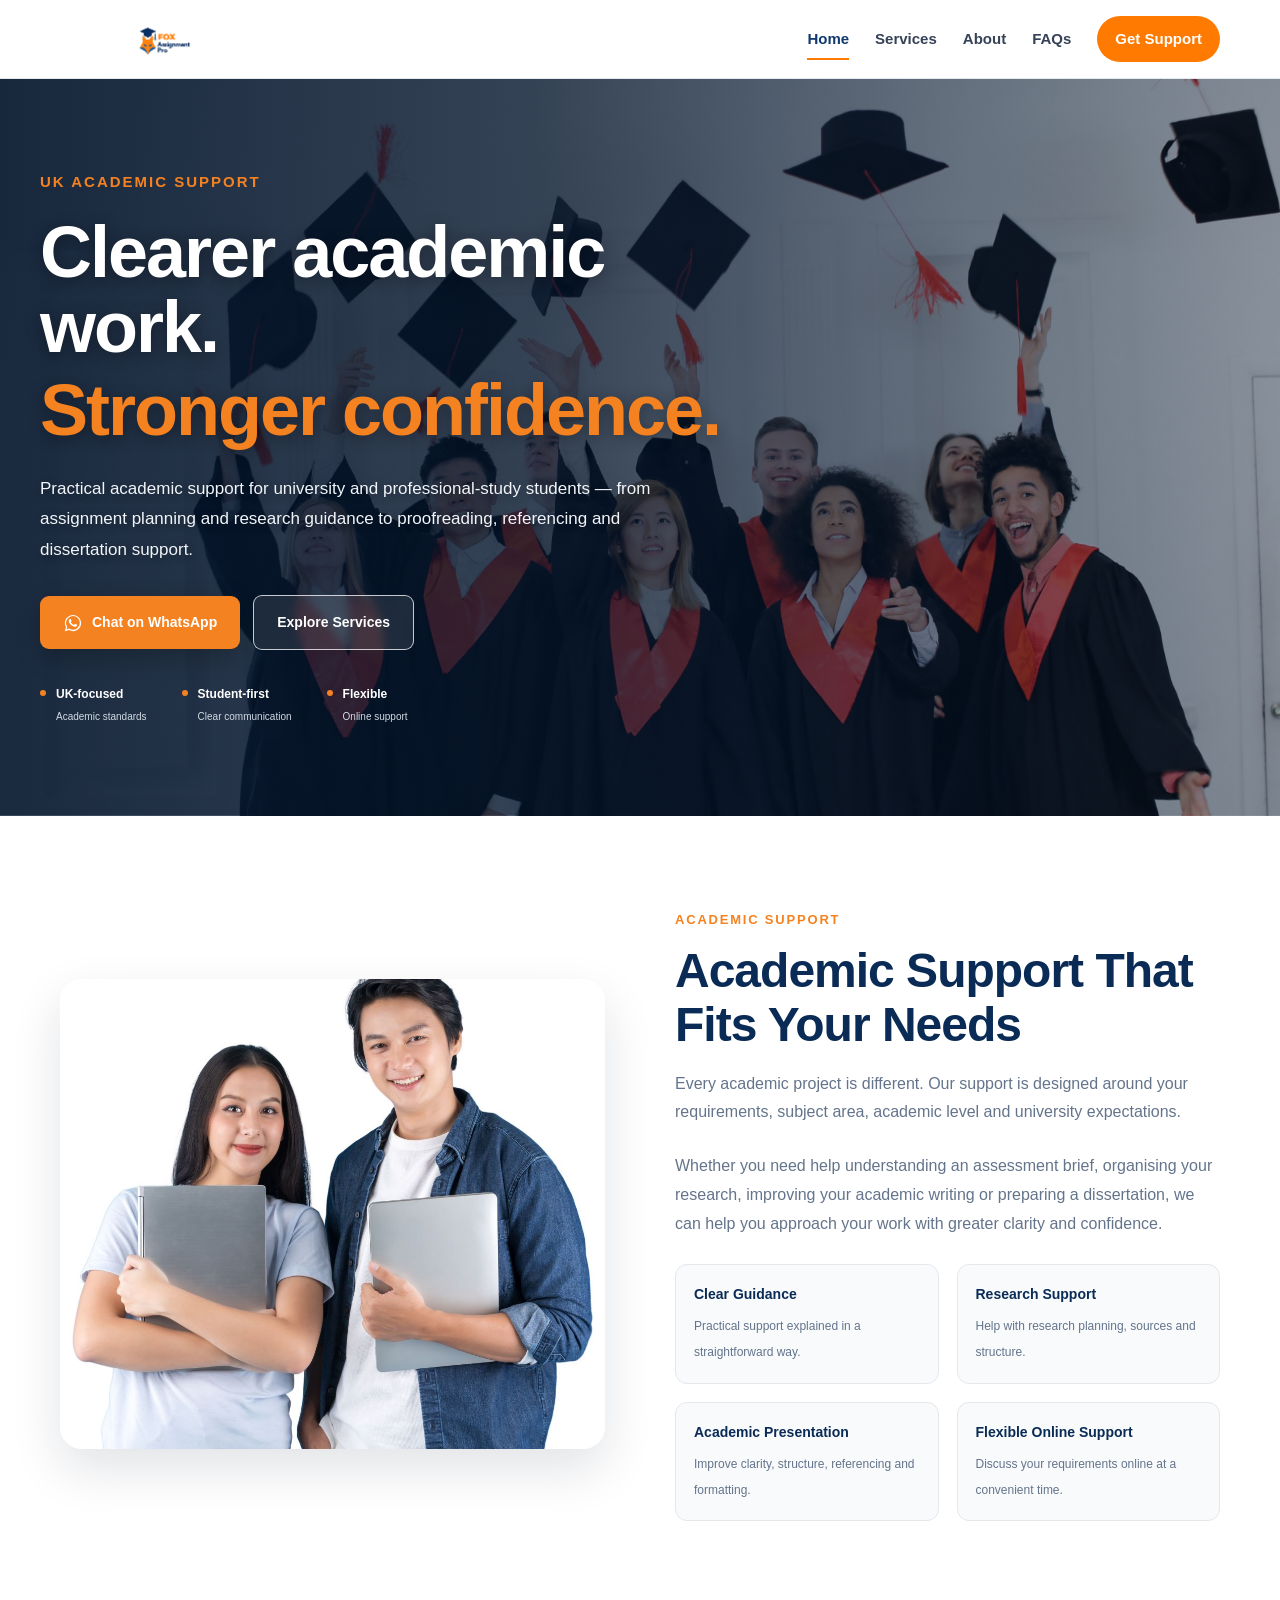
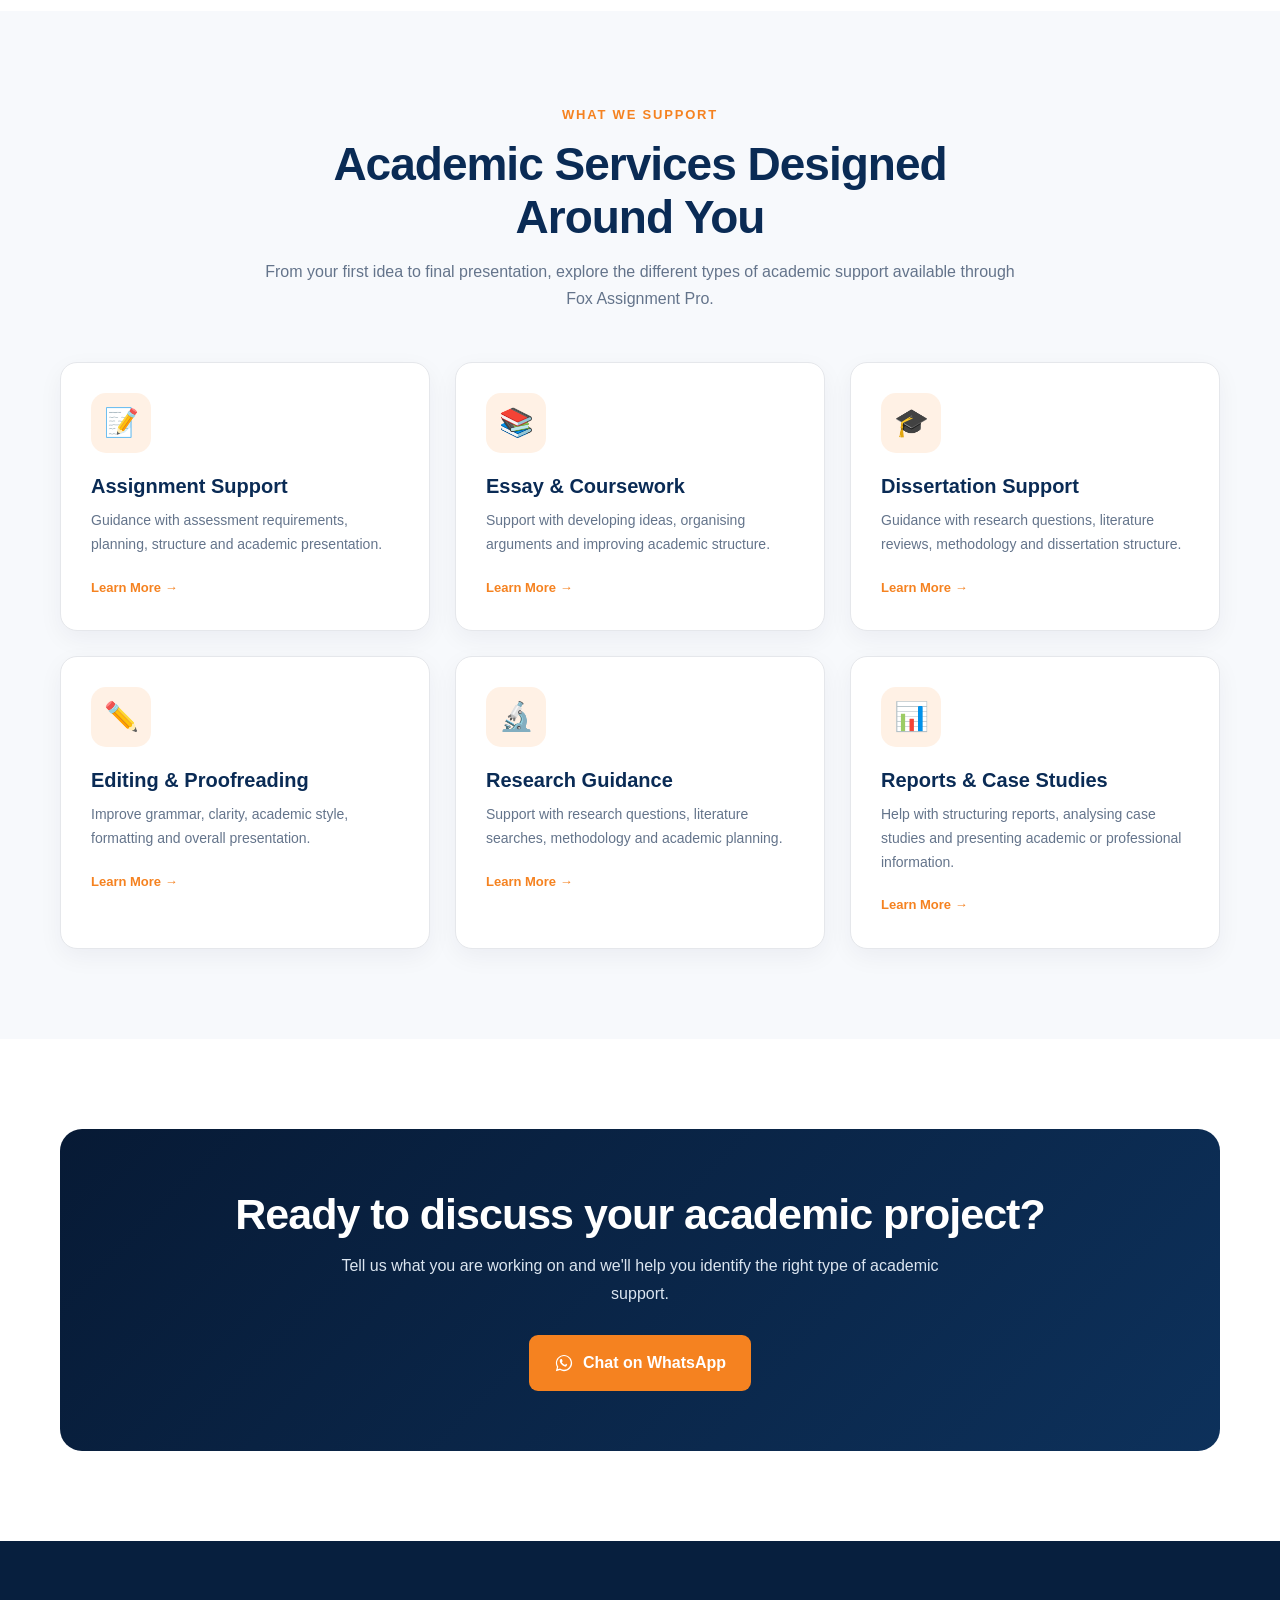
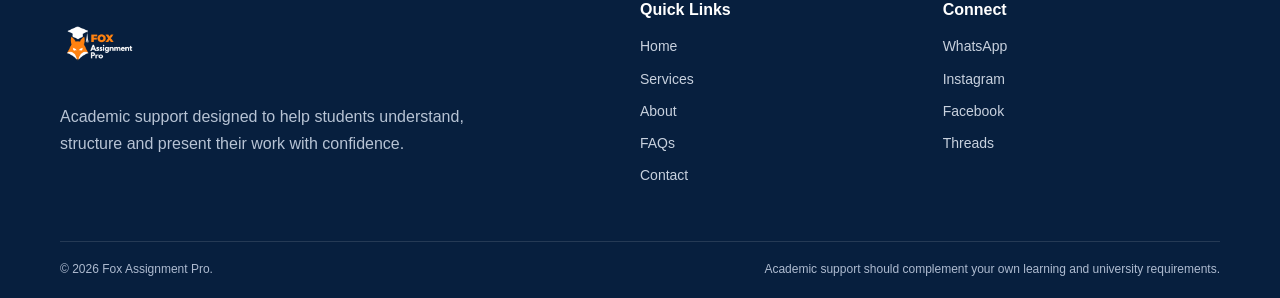
==== commit db1ebfe2: "Update index.html" ====
--- a/index.html
+++ b/index.html
@@ -1750,7 +1750,7 @@
 
                 <img
                     class="footer-logo"
-                    src="logo.png"
+                    src="logo-footer.png"
                     alt="Fox Assignment Pro">
 
 
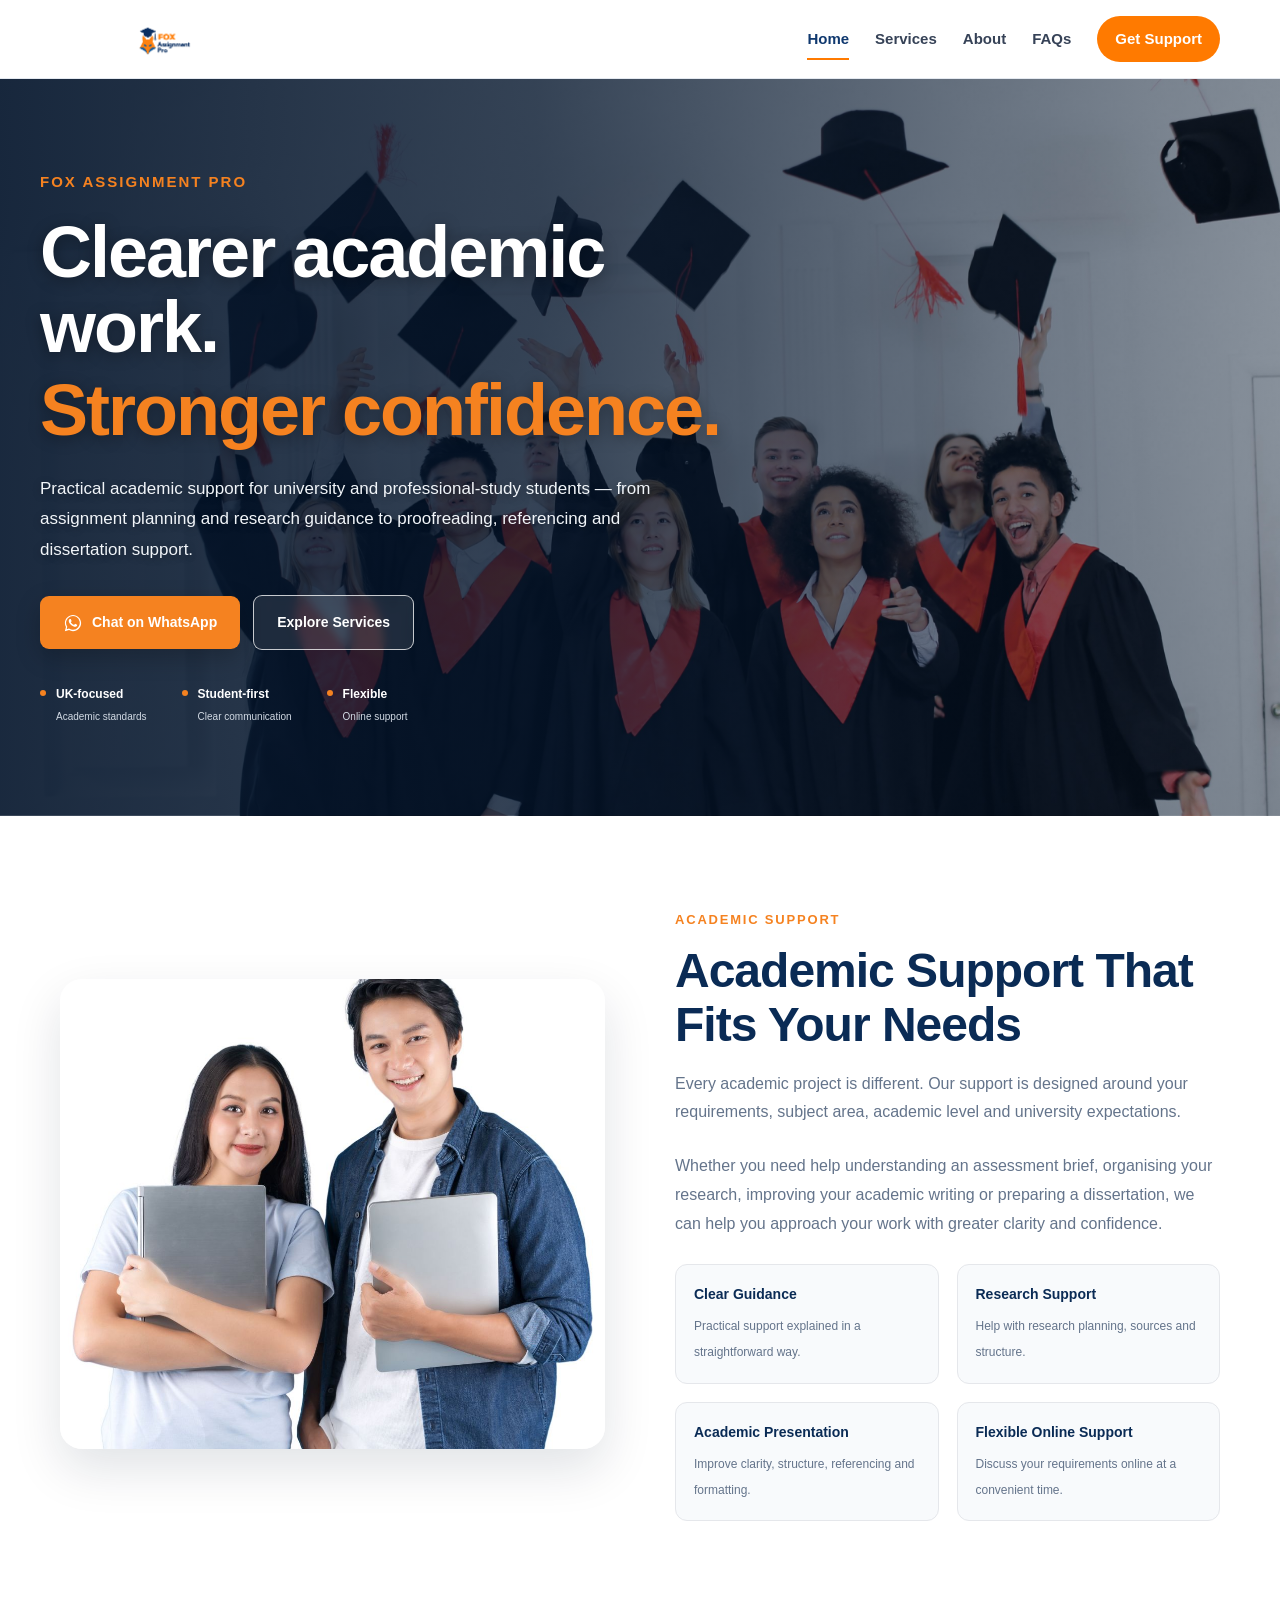
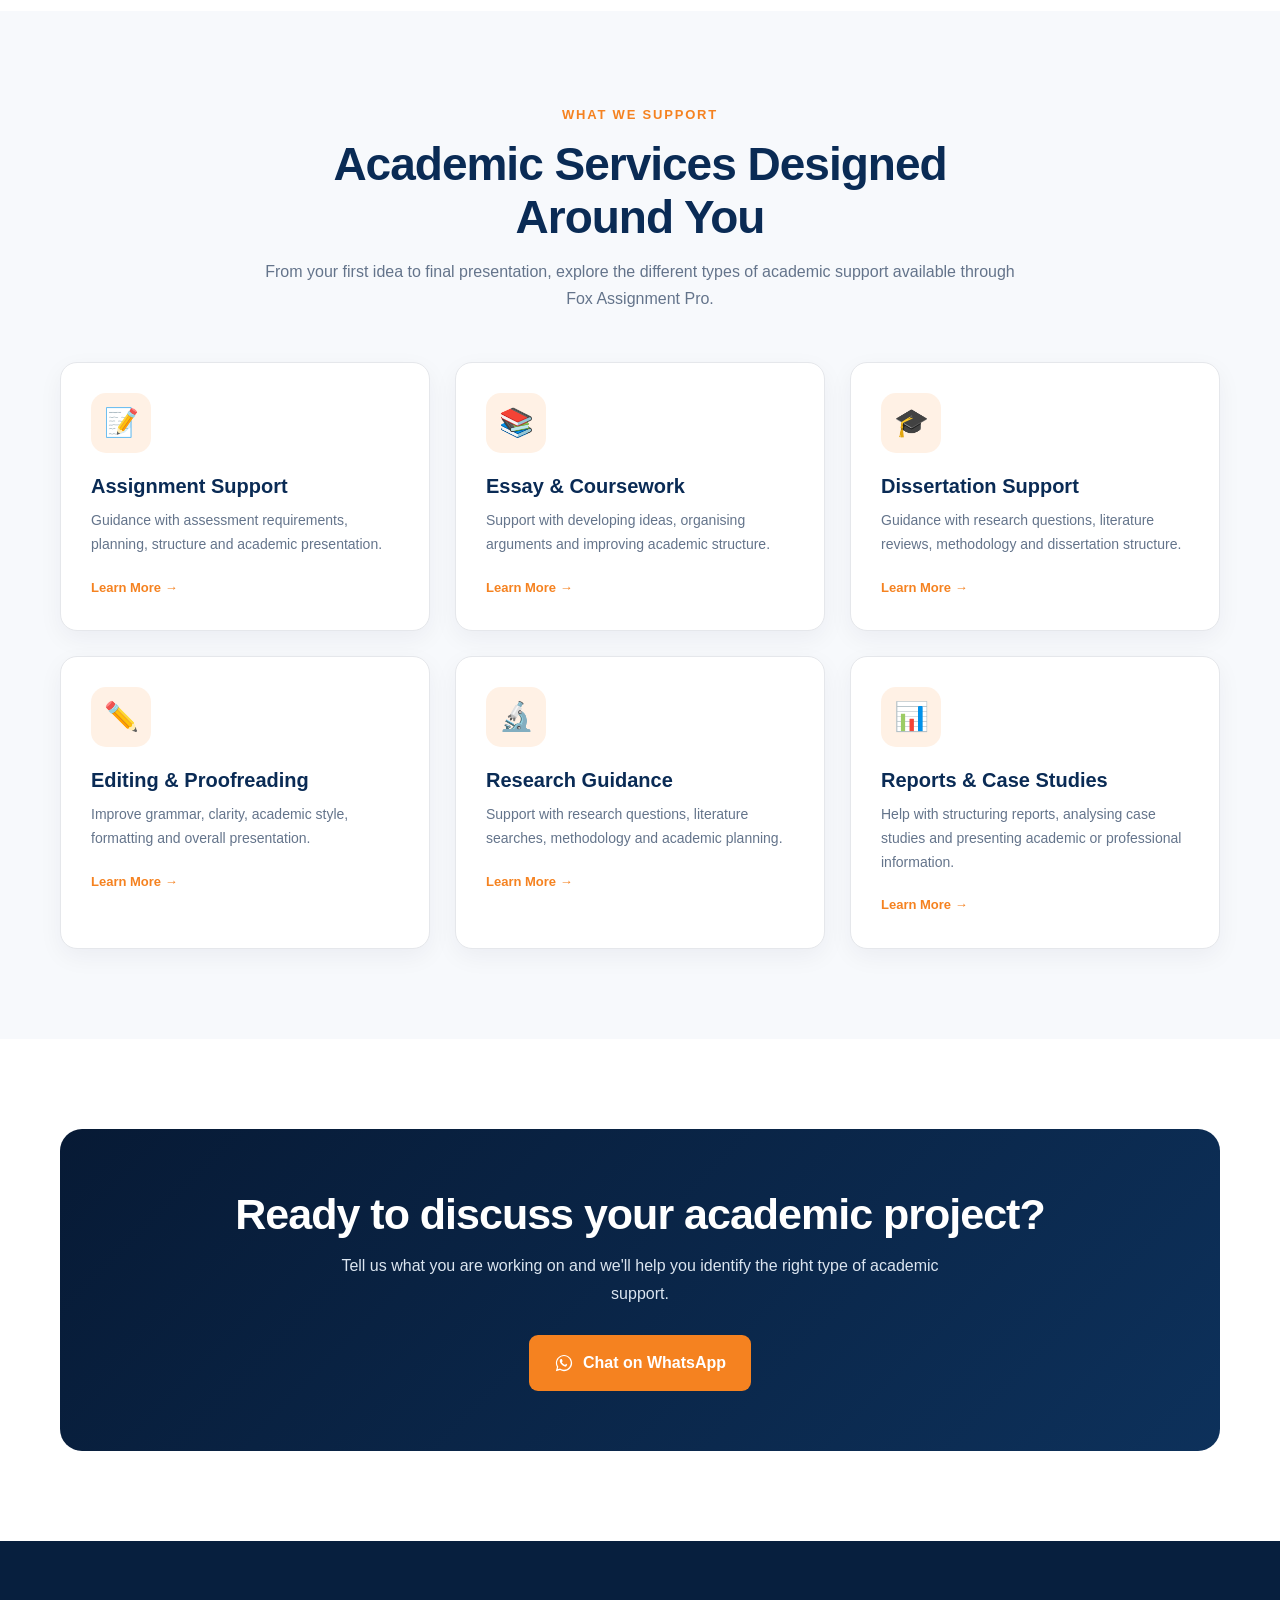
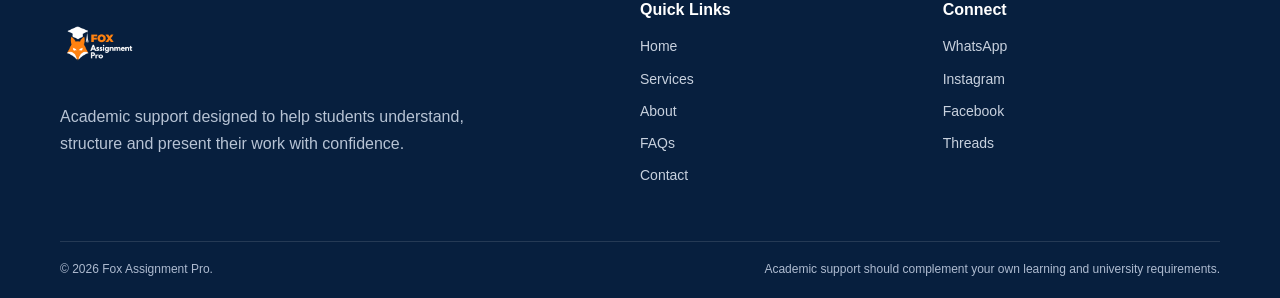
==== commit 7ef3e00d: "Update index.html" ====
--- a/index.html
+++ b/index.html
@@ -1083,7 +1083,7 @@
 
                     <span class="home-eyebrow">
 
-                        UK ACADEMIC SUPPORT
+                        FOX ASSIGNMENT PRO
 
                     </span>
 
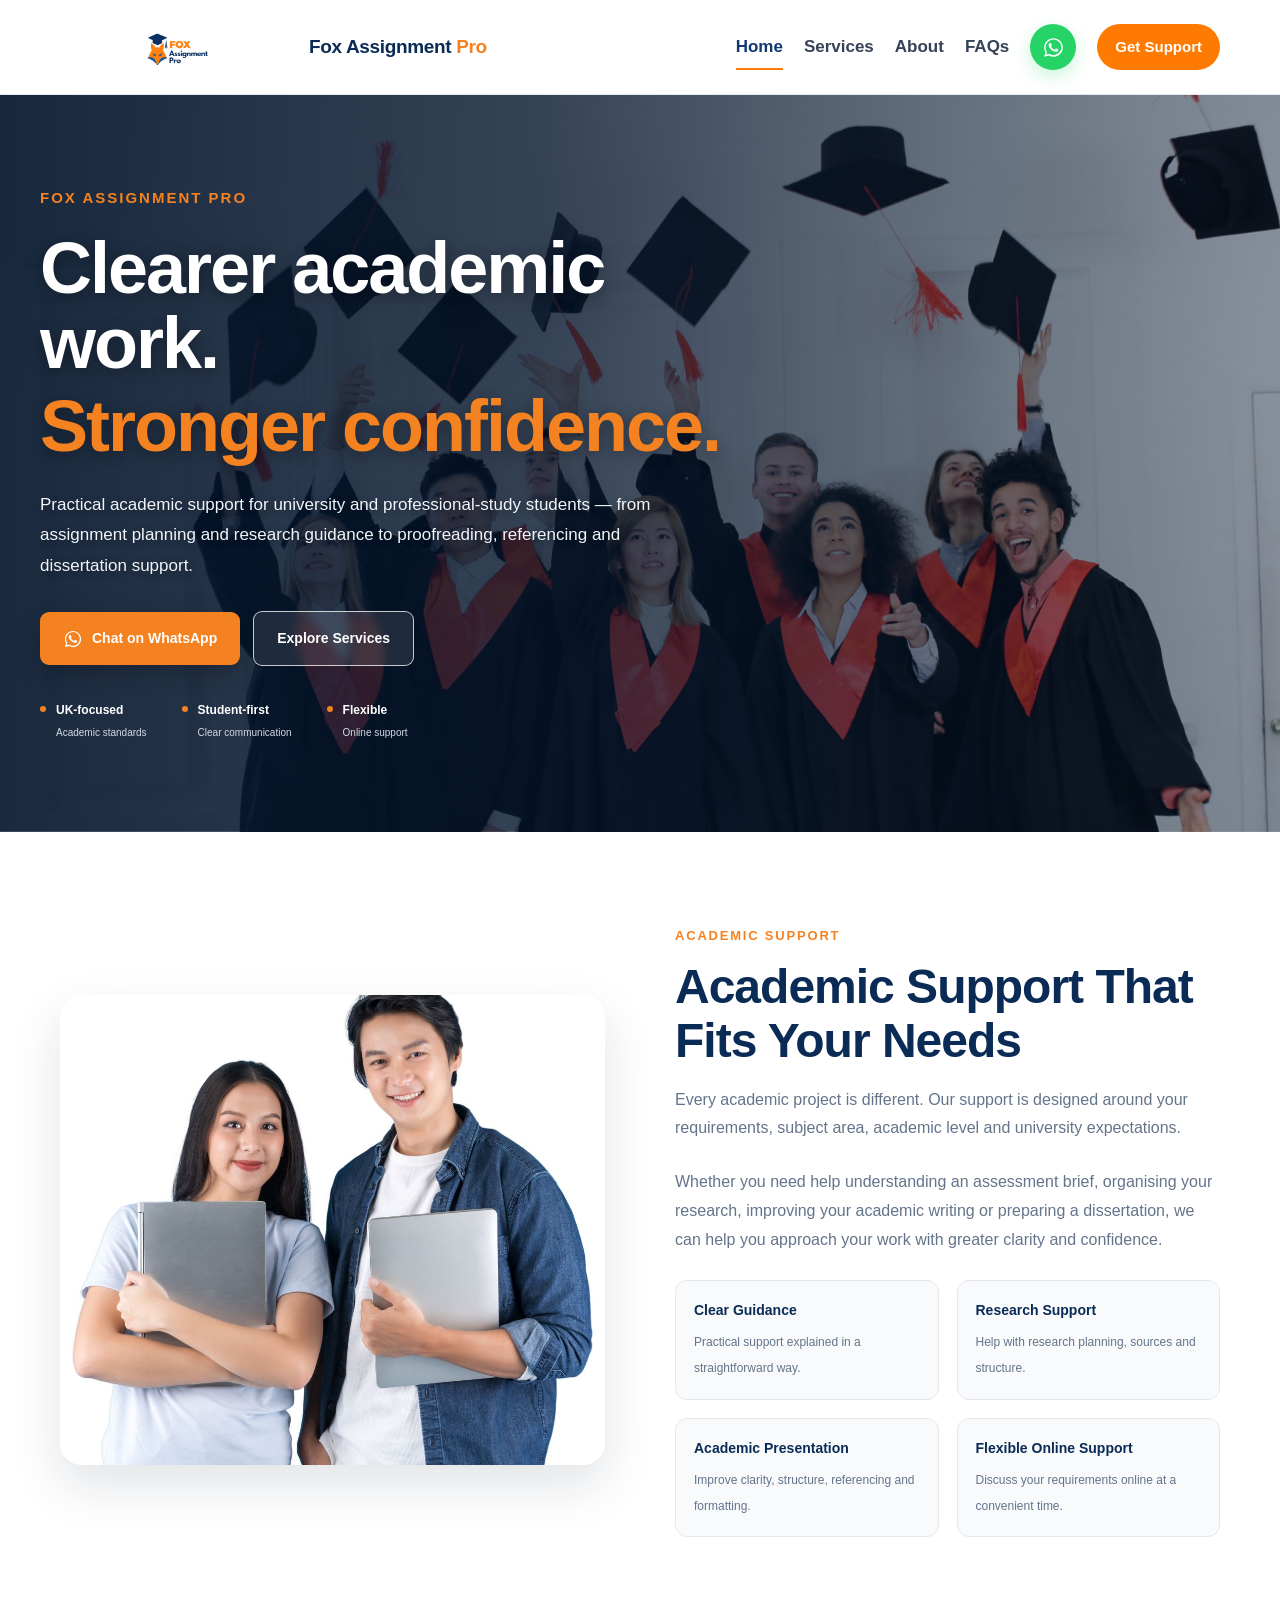
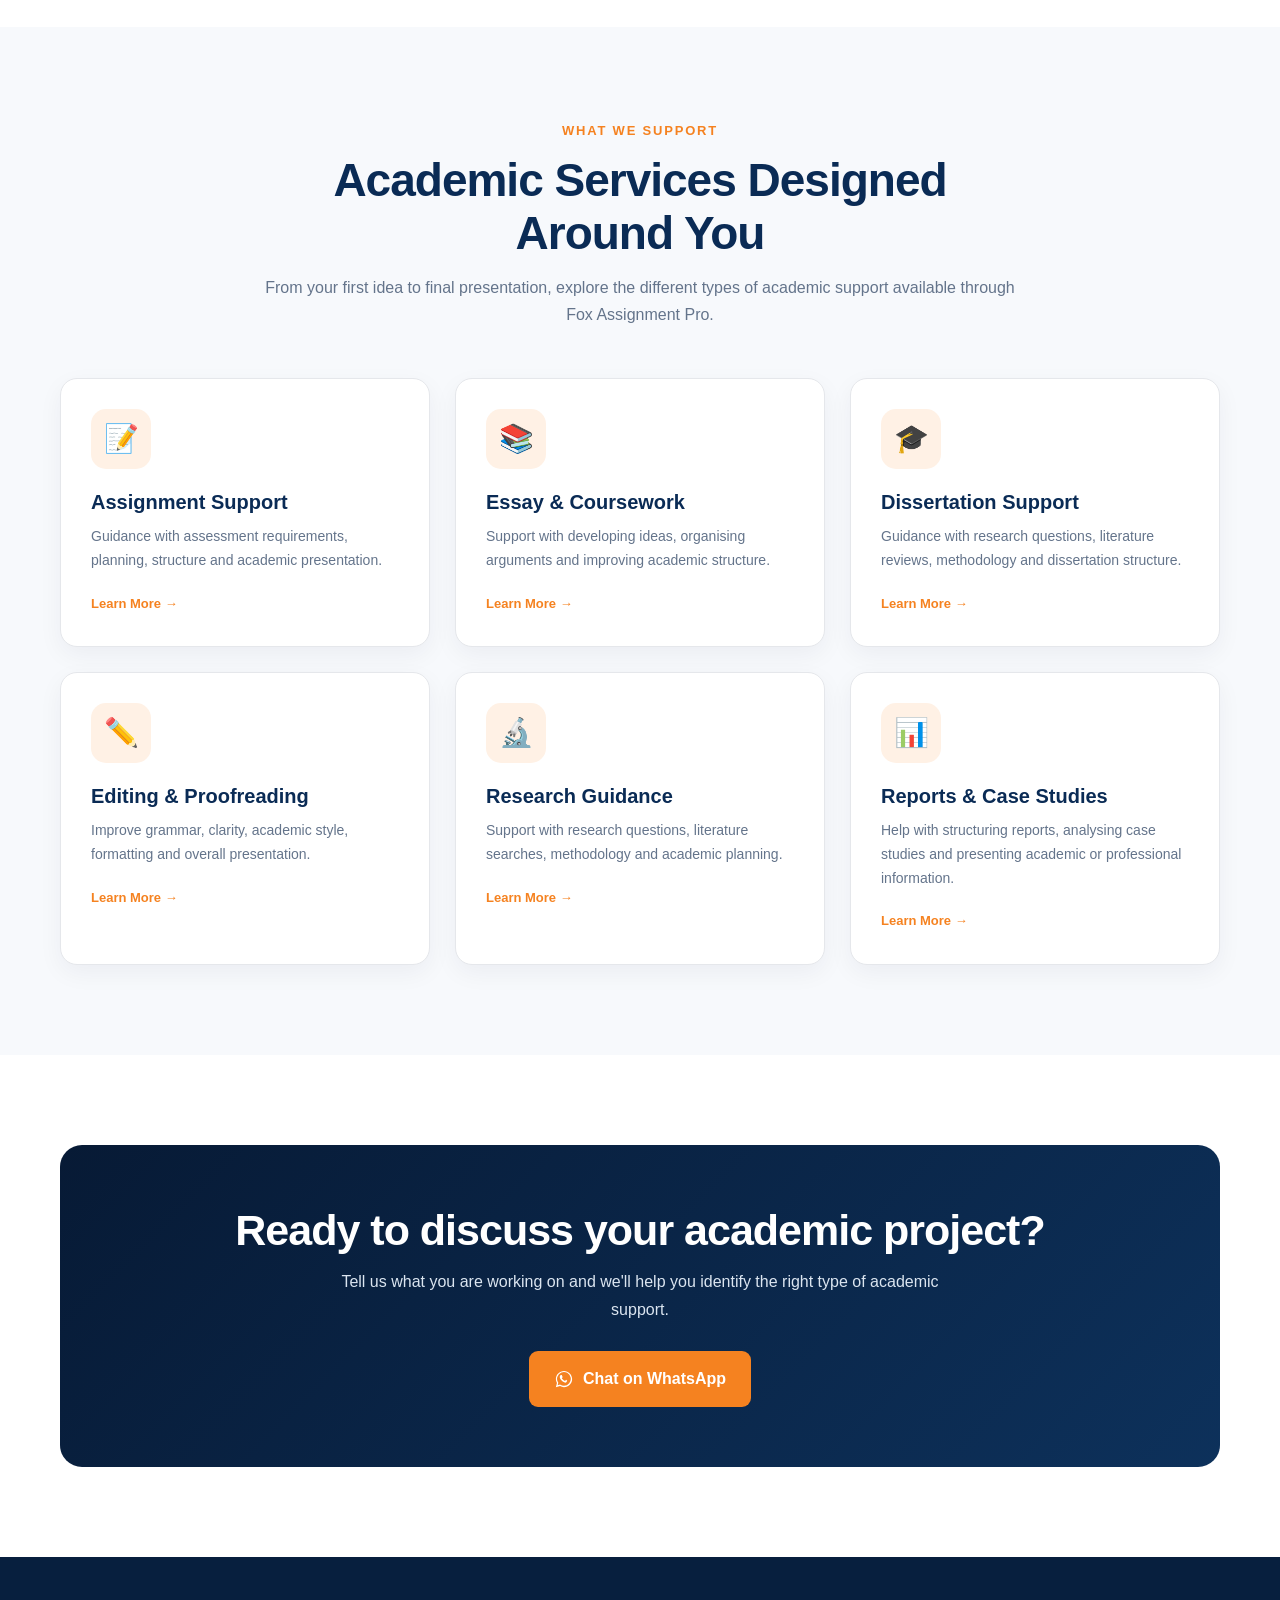
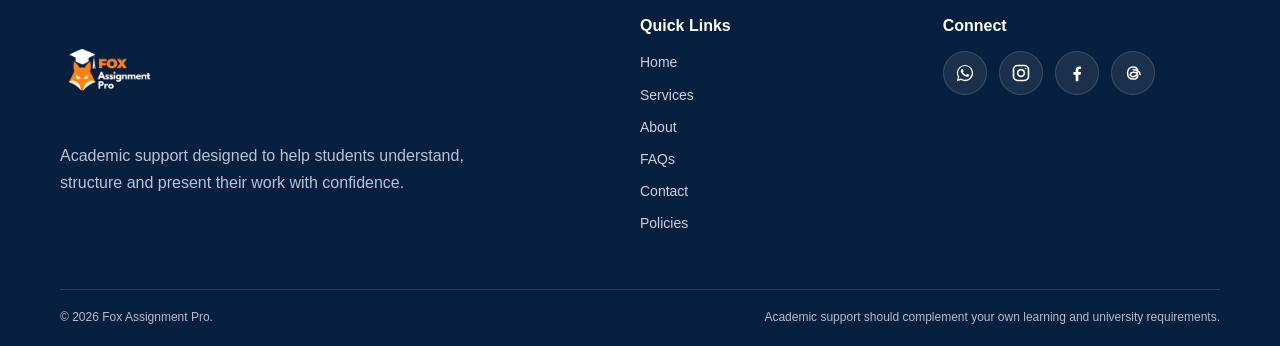
==== commit 8c54b241: "Update index.html" ====
--- a/index.html
+++ b/index.html
@@ -1,3 +1,4 @@
+
 <!DOCTYPE html>
 <html lang="en-GB">
 
@@ -973,6 +974,198 @@
 
         }
 
+
+
+        /* =====================================================
+           HEADER + FOOTER ENHANCEMENTS
+           Added for larger branding, clearer navigation,
+           WhatsApp shortcut and icon-based footer socials.
+        ===================================================== */
+
+        .site-header .nav-wrap {
+            height: 94px;
+            gap: 24px;
+        }
+
+        .brand-lockup {
+            display: inline-flex;
+            align-items: center;
+            gap: 14px;
+            flex-shrink: 0;
+        }
+
+        .brand-lockup .brand-logo {
+            display: block;
+            width: 235px;
+            height: auto;
+            max-height: 74px;
+            object-fit: contain;
+        }
+
+        .brand-name {
+            color: #0a2b55;
+            font-size: 19px;
+            line-height: 1.05;
+            font-weight: 900;
+            letter-spacing: -0.35px;
+            white-space: nowrap;
+        }
+
+        .brand-name strong {
+            color: #f58220;
+            font-weight: 900;
+        }
+
+        .site-header .nav {
+            gap: 21px;
+        }
+
+        .site-header .nav > a:not(.nav-cta):not(.nav-whatsapp) {
+            font-size: 17px;
+            font-weight: 800;
+        }
+
+        .nav-whatsapp {
+            width: 46px;
+            height: 46px;
+            min-width: 46px;
+            display: inline-flex;
+            align-items: center;
+            justify-content: center;
+            border-radius: 50%;
+            background: #25d366;
+            color: #ffffff !important;
+            box-shadow: 0 7px 18px rgba(37, 211, 102, 0.23);
+            transition: transform 0.25s ease, box-shadow 0.25s ease, background 0.25s ease;
+        }
+
+        .nav-whatsapp::after {
+            display: none !important;
+        }
+
+        .nav-whatsapp svg {
+            width: 23px;
+            height: 23px;
+            display: block;
+        }
+
+        .nav-whatsapp:hover {
+            background: #1fbe5d;
+            color: #ffffff !important;
+            transform: translateY(-2px);
+            box-shadow: 0 10px 24px rgba(37, 211, 102, 0.32);
+        }
+
+        .footer-logo {
+            width: 275px;
+            max-height: 100px;
+            object-fit: contain;
+            object-position: left center;
+            margin-bottom: 18px;
+        }
+
+        .footer-socials {
+            display: flex;
+            align-items: center;
+            gap: 12px;
+            flex-wrap: wrap;
+            margin-top: 13px;
+        }
+
+        .footer .footer-social-link {
+            width: 44px;
+            height: 44px;
+            margin: 0;
+            display: inline-flex;
+            align-items: center;
+            justify-content: center;
+            border-radius: 50%;
+            color: #ffffff;
+            background: rgba(255, 255, 255, 0.08);
+            border: 1px solid rgba(255, 255, 255, 0.15);
+            transition: transform 0.25s ease, background 0.25s ease, border-color 0.25s ease;
+        }
+
+        .footer .footer-social-link svg {
+            width: 20px;
+            height: 20px;
+            display: block;
+        }
+
+        .footer .footer-social-link:hover {
+            color: #ffffff;
+            background: #f58220;
+            border-color: #f58220;
+            transform: translateY(-3px);
+        }
+
+        @media (max-width: 1100px) {
+            .brand-lockup .brand-logo {
+                width: 205px;
+            }
+
+            .brand-name {
+                font-size: 16px;
+            }
+
+            .site-header .nav {
+                gap: 16px;
+            }
+
+            .site-header .nav > a:not(.nav-cta):not(.nav-whatsapp) {
+                font-size: 16px;
+            }
+        }
+
+        @media (max-width: 900px) {
+            .site-header .nav-wrap {
+                height: 86px;
+            }
+
+            .brand-lockup .brand-logo {
+                width: 195px;
+                max-height: 66px;
+            }
+
+            .brand-name {
+                font-size: 16px;
+            }
+
+            .site-header .nav {
+                top: 86px;
+            }
+
+            .nav-whatsapp {
+                width: 46px;
+                height: 46px;
+                align-self: flex-start;
+            }
+        }
+
+        @media (max-width: 620px) {
+            .site-header .nav-wrap {
+                height: 82px;
+            }
+
+            .brand-lockup .brand-logo {
+                width: 195px;
+                max-height: 62px;
+            }
+
+            .brand-name {
+                display: none;
+            }
+
+            .site-header .nav {
+                top: 82px;
+            }
+
+            .footer-logo {
+                width: 255px;
+                max-height: 92px;
+            }
+        }
+
     </style>
 
 </head>
@@ -989,75 +1182,58 @@
 
         <div class="container nav-wrap">
 
-
             <a
-                class="brand"
-                href="index.html">
+                class="brand brand-lockup"
+                href="index.html"
+                aria-label="Fox Assignment Pro home">
 
                 <img
+                    class="brand-logo"
                     src="logo.png"
                     alt="Fox Assignment Pro logo">
 
+                <span class="brand-name">
+                    Fox Assignment <strong>Pro</strong>
+                </span>
+
             </a>
-
 
             <button
                 class="menu-toggle"
                 aria-label="Open navigation"
                 aria-expanded="false">
-
                 ☰
-
             </button>
 
-
-            <nav class="nav">
-
+            <nav class="nav" aria-label="Primary navigation">
+
+                <a class="active" href="index.html">Home</a>
+                <a href="services.html">Services</a>
+                <a href="about.html">About</a>
+                <a href="faq.html">FAQs</a>
 
                 <a
-                    class="active"
-                    href="index.html">
-
-                    Home
+                    class="nav-whatsapp"
+                    href="https://wa.me/447916691104"
+                    target="_blank"
+                    rel="noopener"
+                    aria-label="Chat with Fox Assignment Pro on WhatsApp"
+                    title="WhatsApp">
+
+                    <svg
+                        viewBox="0 0 32 32"
+                        xmlns="http://www.w3.org/2000/svg"
+                        aria-hidden="true">
+                        <path
+                            fill="currentColor"
+                            d="M16 3C8.82 3 3 8.82 3 16c0 2.3.6 4.55 1.74 6.54L3 29l6.64-1.7A12.94 12.94 0 0 0 16 29c7.18 0 13-5.82 13-13S23.18 3 16 3zm0 23.7c-2.05 0-4.06-.55-5.81-1.6l-.42-.25-3.94 1.01 1.05-3.83-.27-.44A10.95 10.95 0 1 1 16 26.7zm6-8.22c-.33-.17-1.96-.97-2.26-1.08-.3-.11-.52-.17-.74.17-.22.33-.85 1.08-1.04 1.3-.19.22-.38.25-.71.08-.33-.17-1.4-.52-2.67-1.65-.99-.88-1.66-1.96-1.85-2.29-.19-.33-.02-.51.14-.68.15-.15.33-.38.49-.57.16-.19.22-.33.33-.55.11-.22.06-.41-.03-.58-.08-.17-.74-1.78-1.01-2.44-.27-.64-.54-.55-.74-.56h-.63c-.22 0-.58.08-.88.41-.3.33-1.16 1.13-1.16 2.76s1.19 3.2 1.35 3.42c.17.22 2.34 3.58 5.67 5.02.79.34 1.41.54 1.89.69.79.25 1.5.21 2.07.13.63-.09 1.96-.8 2.24-1.57.27-.77.27-1.43.19-1.57-.08-.14-.3-.22-.63-.39z"/>
+                    </svg>
 
                 </a>
 
-
-                <a
-                    href="services.html">
-
-                    Services
-
-                </a>
-
-
-                <a
-                    href="about.html">
-
-                    About
-
-                </a>
-
-
-                <a
-                    href="faq.html">
-
-                    FAQs
-
-                </a>
-
-
-                <a
-                    class="nav-cta"
-                    href="contact.html">
-
-                    Get Support
-
-                </a>
-
+                <a class="nav-cta" href="contact.html">Get Support</a>
 
             </nav>
-
 
         </div>
 
@@ -1741,152 +1917,113 @@
 
     <footer class="footer">
 
-
         <div class="container footer-grid">
 
-
             <div>
-
 
                 <img
                     class="footer-logo"
                     src="logo-footer.png"
                     alt="Fox Assignment Pro">
 
-
                 <p>
-
                     Academic support designed to help students
                     understand, structure and present their work
                     with confidence.
-
                 </p>
 
-
             </div>
 
-
-
             <div>
 
-
-                <h3>
-
-                    Quick Links
-
-                </h3>
-
-
-                <a href="index.html">
-                    Home
-                </a>
-
-
-                <a href="services.html">
-                    Services
-                </a>
-
-
-                <a href="about.html">
-                    About
-                </a>
-
-
-                <a href="faq.html">
-                    FAQs
-                </a>
-
-
-                <a href="contact.html">
-                    Contact
-                </a>
-
+                <h3>Quick Links</h3>
+
+                <a href="index.html">Home</a>
+                <a href="services.html">Services</a>
+                <a href="about.html">About</a>
+                <a href="faq.html">FAQs</a>
+                <a href="contact.html">Contact</a>
+                <a href="policies.html">Policies</a>
 
             </div>
 
-
-
             <div>
 
-
-                <h3>
-
-                    Connect
-
-                </h3>
-
-
-                <a
-                    href="https://wa.me/447916691104"
-                    target="_blank"
-                    rel="noopener">
-
-                    WhatsApp
-
-                </a>
-
-
-                <a
-                    href="https://www.instagram.com/foxassignmentpro1/"
-                    target="_blank"
-                    rel="noopener">
-
-                    Instagram
-
-                </a>
-
-
-                <a
-                    href="https://www.facebook.com/profile.php?id=61591156565168&sk=about"
-                    target="_blank"
-                    rel="noopener">
-
-                    Facebook
-
-                </a>
-
-
-                <a
-                    href="https://www.threads.com/@foxassignmentpro1/"
-                    target="_blank"
-                    rel="noopener">
-
-                    Threads
-
-                </a>
-
+                <h3>Connect</h3>
+
+                <div class="footer-socials" aria-label="Social media links">
+
+                    <a
+                        class="footer-social-link"
+                        href="https://wa.me/447916691104"
+                        target="_blank"
+                        rel="noopener"
+                        aria-label="WhatsApp"
+                        title="WhatsApp">
+                        <svg viewBox="0 0 32 32" xmlns="http://www.w3.org/2000/svg" aria-hidden="true">
+                            <path fill="currentColor" d="M16 3C8.82 3 3 8.82 3 16c0 2.3.6 4.55 1.74 6.54L3 29l6.64-1.7A12.94 12.94 0 0 0 16 29c7.18 0 13-5.82 13-13S23.18 3 16 3zm0 23.7c-2.05 0-4.06-.55-5.81-1.6l-.42-.25-3.94 1.01 1.05-3.83-.27-.44A10.95 10.95 0 1 1 16 26.7zm6-8.22c-.33-.17-1.96-.97-2.26-1.08-.3-.11-.52-.17-.74.17-.22.33-.85 1.08-1.04 1.3-.19.22-.38.25-.71.08-.33-.17-1.4-.52-2.67-1.65-.99-.88-1.66-1.96-1.85-2.29-.19-.33-.02-.51.14-.68.15-.15.33-.38.49-.57.16-.19.22-.33.33-.55.11-.22.06-.41-.03-.58-.08-.17-.74-1.78-1.01-2.44-.27-.64-.54-.55-.74-.56h-.63c-.22 0-.58.08-.88.41-.3.33-1.16 1.13-1.16 2.76s1.19 3.2 1.35 3.42c.17.22 2.34 3.58 5.67 5.02.79.34 1.41.54 1.89.69.79.25 1.5.21 2.07.13.63-.09 1.96-.8 2.24-1.57.27-.77.27-1.43.19-1.57-.08-.14-.3-.22-.63-.39z"/>
+                        </svg>
+                    </a>
+
+                    <a
+                        class="footer-social-link"
+                        href="https://www.instagram.com/foxassignmentpro1/"
+                        target="_blank"
+                        rel="noopener"
+                        aria-label="Instagram"
+                        title="Instagram">
+                        <svg viewBox="0 0 24 24" fill="none" stroke="currentColor" stroke-width="2" stroke-linecap="round" stroke-linejoin="round" aria-hidden="true">
+                            <rect x="3" y="3" width="18" height="18" rx="5"></rect>
+                            <circle cx="12" cy="12" r="4"></circle>
+                            <circle cx="17.4" cy="6.6" r="1" fill="currentColor" stroke="none"></circle>
+                        </svg>
+                    </a>
+
+                    <a
+                        class="footer-social-link"
+                        href="https://www.facebook.com/profile.php?id=61591156565168&amp;sk=about"
+                        target="_blank"
+                        rel="noopener"
+                        aria-label="Facebook"
+                        title="Facebook">
+                        <svg viewBox="0 0 24 24" fill="currentColor" aria-hidden="true">
+                            <path d="M13.65 22v-8h2.75l.42-3.2h-3.17V8.75c0-.93.26-1.56 1.59-1.56h1.69V4.33c-.29-.04-1.29-.13-2.45-.13-2.42 0-4.08 1.48-4.08 4.19v2.41H7.67V14h2.73v8h3.25z"></path>
+                        </svg>
+                    </a>
+
+                    <a
+                        class="footer-social-link"
+                        href="https://www.threads.com/@foxassignmentpro1/"
+                        target="_blank"
+                        rel="noopener"
+                        aria-label="Threads"
+                        title="Threads">
+                        <svg viewBox="0 0 24 24" fill="none" stroke="currentColor" stroke-width="1.8" stroke-linecap="round" stroke-linejoin="round" aria-hidden="true">
+                            <path d="M17.6 8.7c-.6-2.5-2.5-4-5.4-4-4 0-6.7 2.9-6.7 7.3s2.5 7.3 6.5 7.3c3.3 0 5.6-1.8 5.6-4.4 0-2.3-1.8-3.8-4.7-3.8-2.4 0-4.1 1.1-4.1 2.8 0 1.5 1.3 2.5 3.1 2.5 3.2 0 5.4-2.3 5.4-5.5 0-.8-.1-1.5-.3-2.2"></path>
+                            <path d="M12.2 8.1c2.5 0 4.5.5 6 1.5 1.5 1 2.3 2.4 2.3 4.1"></path>
+                        </svg>
+                    </a>
+
+                </div>
 
             </div>
 
-
         </div>
 
-
-
         <div class="container footer-bottom">
 
-
             <span>
-
-                ©
-                <span id="year"></span>
-                Fox Assignment Pro.
-
+                © <span id="year"></span> Fox Assignment Pro.
             </span>
 
-
             <span>
-
                 Academic support should complement
                 your own learning and university
                 requirements.
-
             </span>
 
-
         </div>
 
-
     </footer>
 
 
